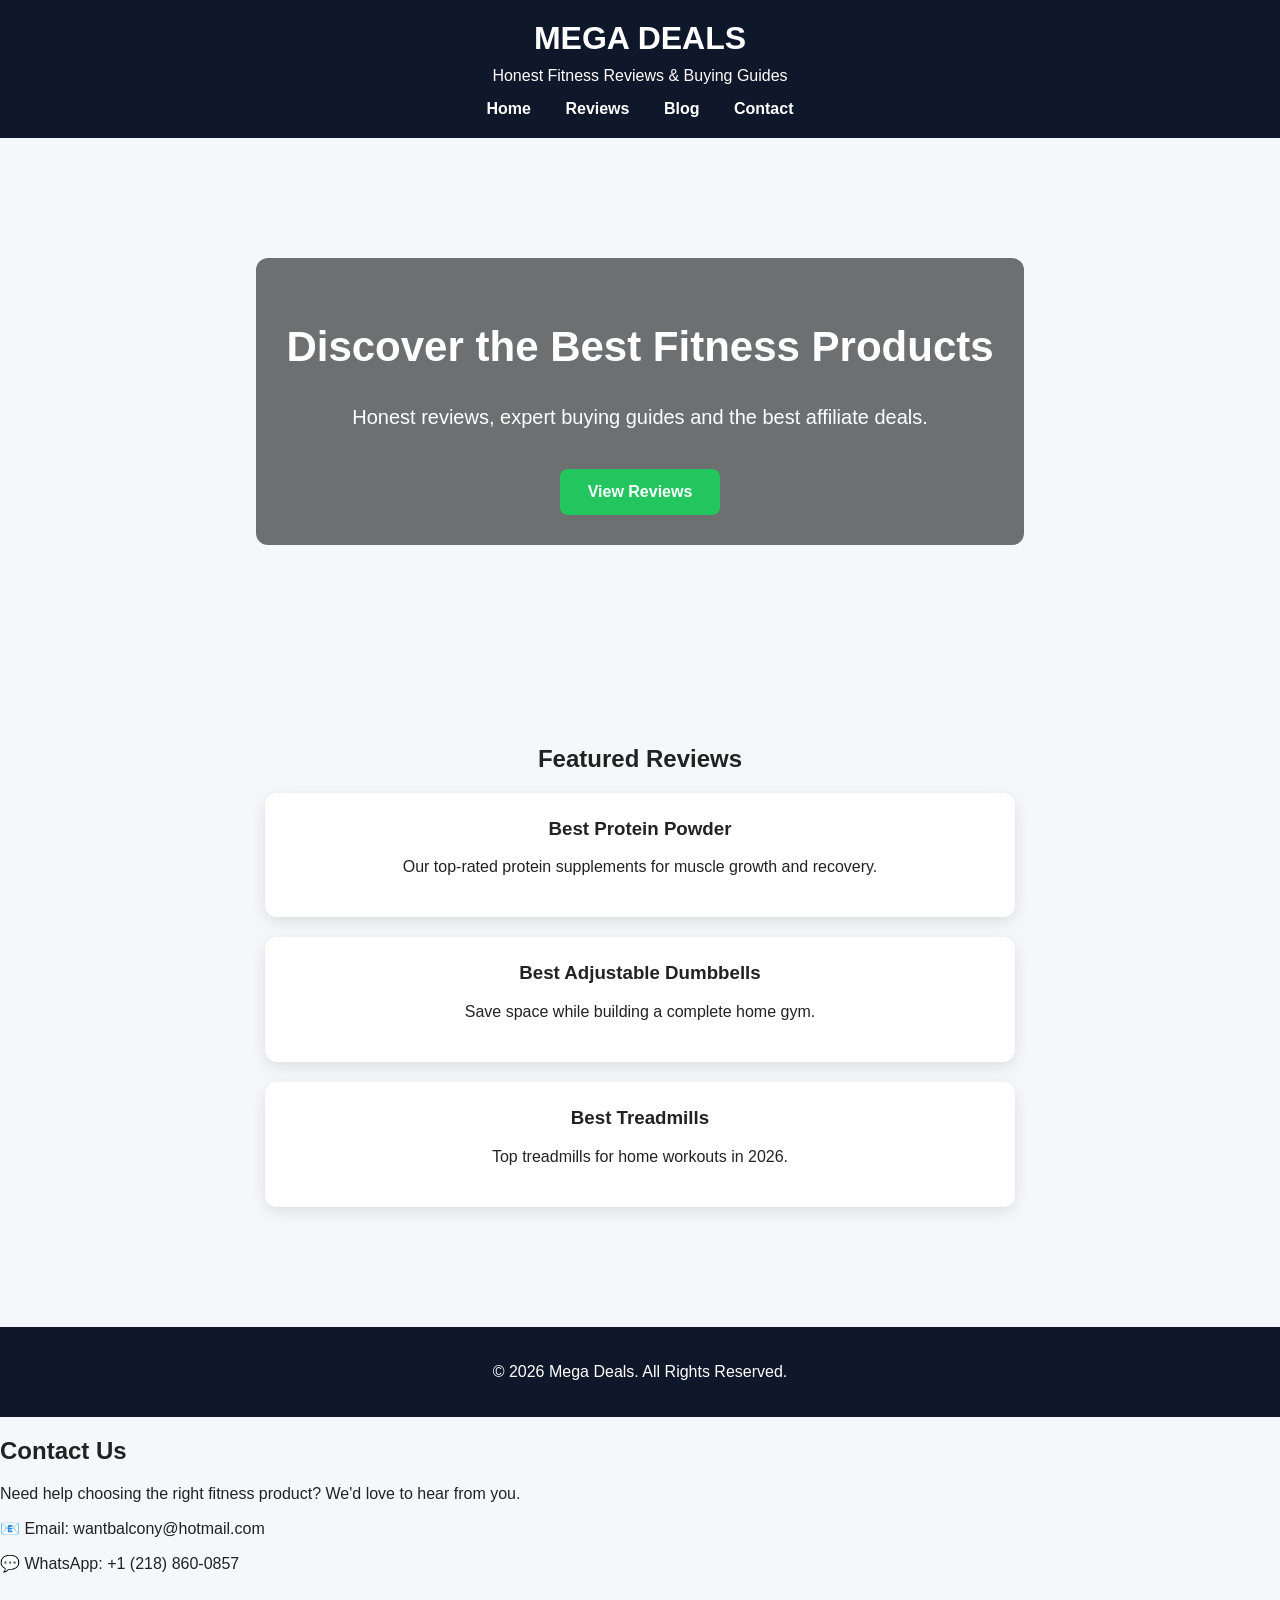
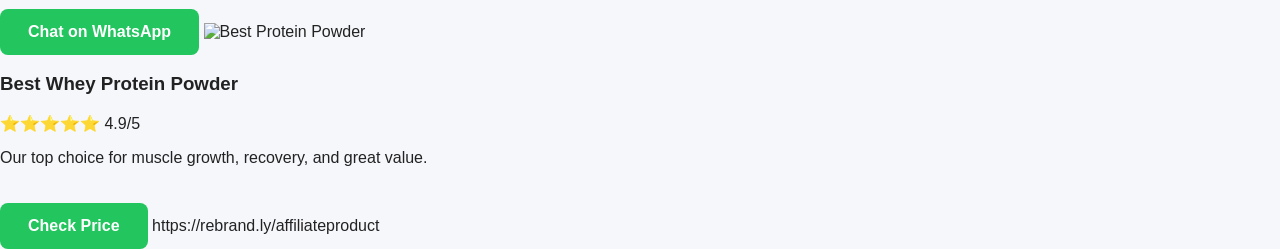
==== index.html @ 08fc8e9c "Update index.html" ====
<!DOCTYPE html>
<html lang="en">
<head>
    <meta charset="UTF-8">
    <meta name="viewport" content="width=device-width, initial-scale=1.0">
    <title>Mega Deals | Best Fitness Products</title>
    <link rel="stylesheet" href="style.css">
</head>
<body>

<header>
    <div class="container">
        <h1>MEGA DEALS</h1>
        <p>Honest Fitness Reviews & Buying Guides</p>

    <nav>
    <a href="#">Home</a>
    <a href="#reviews">Reviews</a>
    <a href="#">Blog</a>
    <a href="#">Contact</a>
    </nav>
    </div>
</header>

<section class="hero">
    <div class="hero-content">
        <h2>Discover the Best Fitness Products</h2>

        <p>
            Honest reviews, expert buying guides and the best affiliate deals.
        </p>

        <a class="button" href="#reviews">View Reviews</a>
    </div>
</section>

<section id="reviews" class="reviews">
    <h2>Featured Reviews</h2>

    <div class="card">
        <h3>Best Protein Powder</h3>
        <p>Our top-rated protein supplements for muscle growth and recovery.</p>
    </div>

    <div class="card">
        <h3>Best Adjustable Dumbbells</h3>
        <p>Save space while building a complete home gym.</p>
    </div>

    <div class="card">
        <h3>Best Treadmills</h3>
        <p>Top treadmills for home workouts in 2026.</p>
    </div>
</section>

<footer>
    <p>© 2026 Mega Deals. All Rights Reserved.</p>
</footer>

</body>
  </html>
<h2>Contact Us</h2>

<p>Need help choosing the right fitness product? We'd love to hear from you.</p>

<div class="contact-box">

<p>📧 Email: wantbalcony@hotmail.com</p>

<p>💬 WhatsApp: +1 (218) 860-0857</p>

</div>

<a class="button"
href="https://wa.me/12188600857"
target="_blank">
Chat on WhatsApp
</a>

</s<div class="card">
    <img src="fitness.jpg" alt="Best Protein Powder">

    <h3>Best Whey Protein Powder</h3>

    <p>⭐⭐⭐⭐⭐ 4.9/5</p>

    <p>
        Our top choice for muscle growth, recovery, and great value.
    </p>

    <a href="YOUR_AFFILIATE_LINK" class="button">
        Check Price
    </a>
</div>https://rebrand.ly/affiliateproduct
---- style.css ----
body{
    margin:0;
    font-family:Arial,sans-serif;
    background:#f5f7fb;
    color:#222;
}

.container{
    width:90%;
    max-width:1100px;
    margin:auto;
}

header{
    background:#0f172a;
    color:white;
    text-align:center;
    padding:20px;
}

header h1{
    margin:0;
}

header p{
    margin:10px 0;
}

nav{
    margin-top:15px;
}

nav a{
    color:white;
    text-decoration:none;
    margin:0 15px;
    font-weight:bold;
}

nav a:hover{
    color:#22c55e;
}

.hero{
    background:url("https://images.unsplash.com/photo-1517836357463-d25dfeac3438?auto=format&fit=crop&w=1400&q=80") center/cover;
    color:white;
    text-align:center;
    padding:120px 20px;
}

.hero-content{
    background:rgba(0,0,0,0.55);
    padding:30px;
    border-radius:12px;
    display:inline-block;
}

.hero h2{
    font-size:42px;
}

.hero p{
    font-size:20px;
}

.button{
    display:inline-block;
    background:#22c55e;
    color:white;
    padding:14px 28px;
    text-decoration:none;
    border-radius:8px;
    margin-top:20px;
    font-weight:bold;
}

.button:hover{
    background:#16a34a;
}

.reviews{
    padding:60px 20px;
    text-align:center;
}

.card{
    background:white;
    max-width:700px;
    margin:20px auto;
    padding:25px;
    border-radius:12px;
    box-shadow:0 5px 15px rgba(0,0,0,.1);
}

.card h3{
    margin-top:0;
}

footer{
    background:#0f172a;
    color:white;
    text-align:center;
    padding:20px;
    margin-top:40px;
}
.blog-image{
    width:100%;
    max-width:700px;
    display:block;
    margin:20px auto;
    border-radius:10px;
}
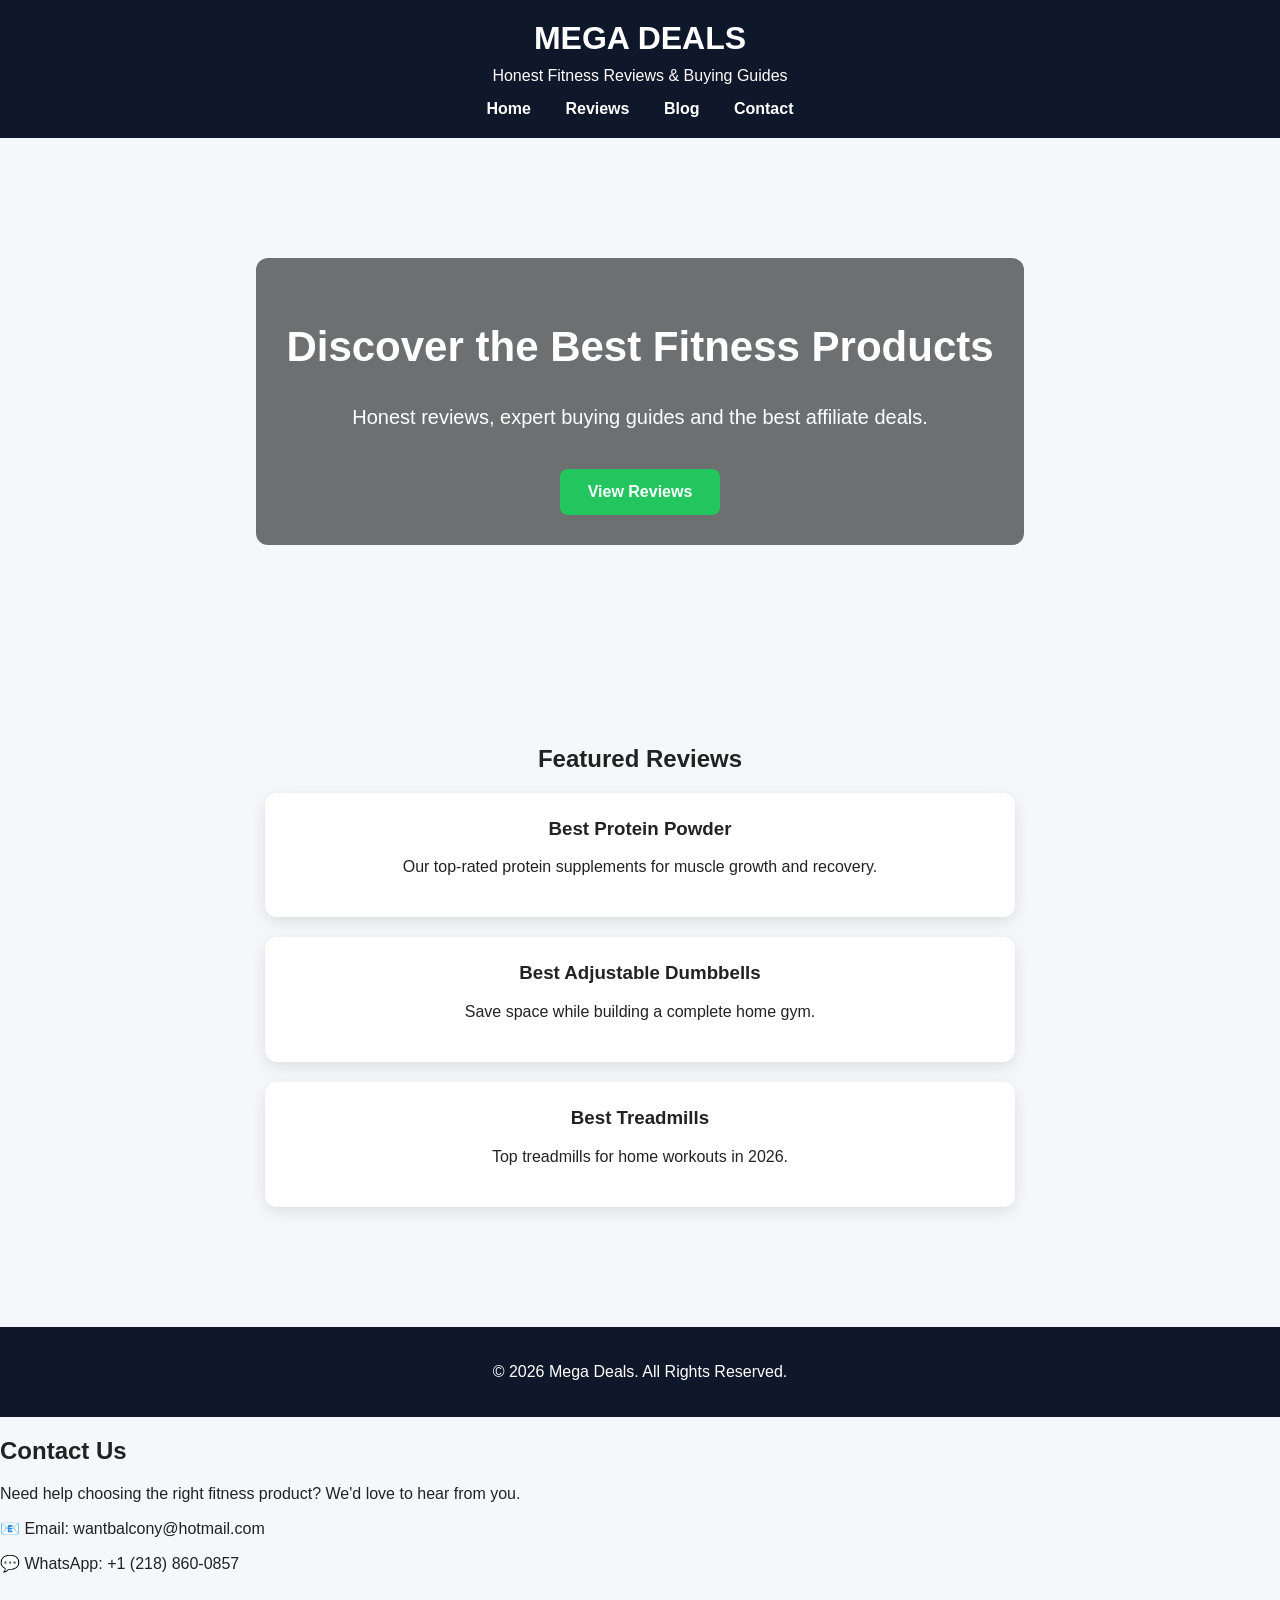
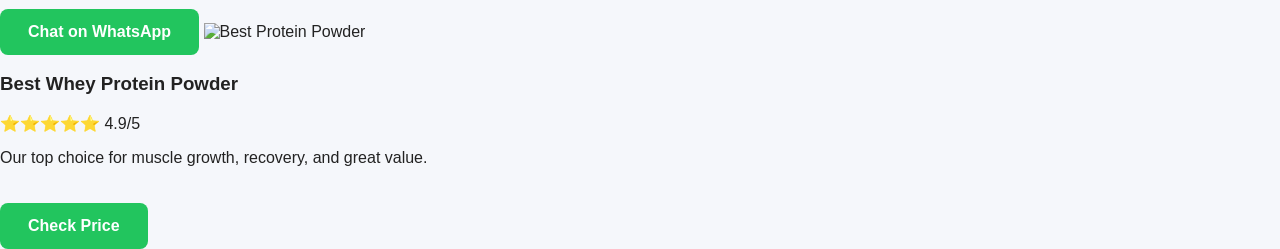
==== commit 160886cd: "Update index.html" ====
--- a/index.html
+++ b/index.html
@@ -88,7 +88,6 @@
         Our top choice for muscle growth, recovery, and great value.
     </p>
 
-    <a href="YOUR_AFFILIATE_LINK" class="button">
-        Check Price
-    </a>
-</div>https://rebrand.ly/affiliateproduct
+    <a href="https://rebrand.ly/affiliateproduct" class="button" target="_blank">
+    Check Price
+                      </a>
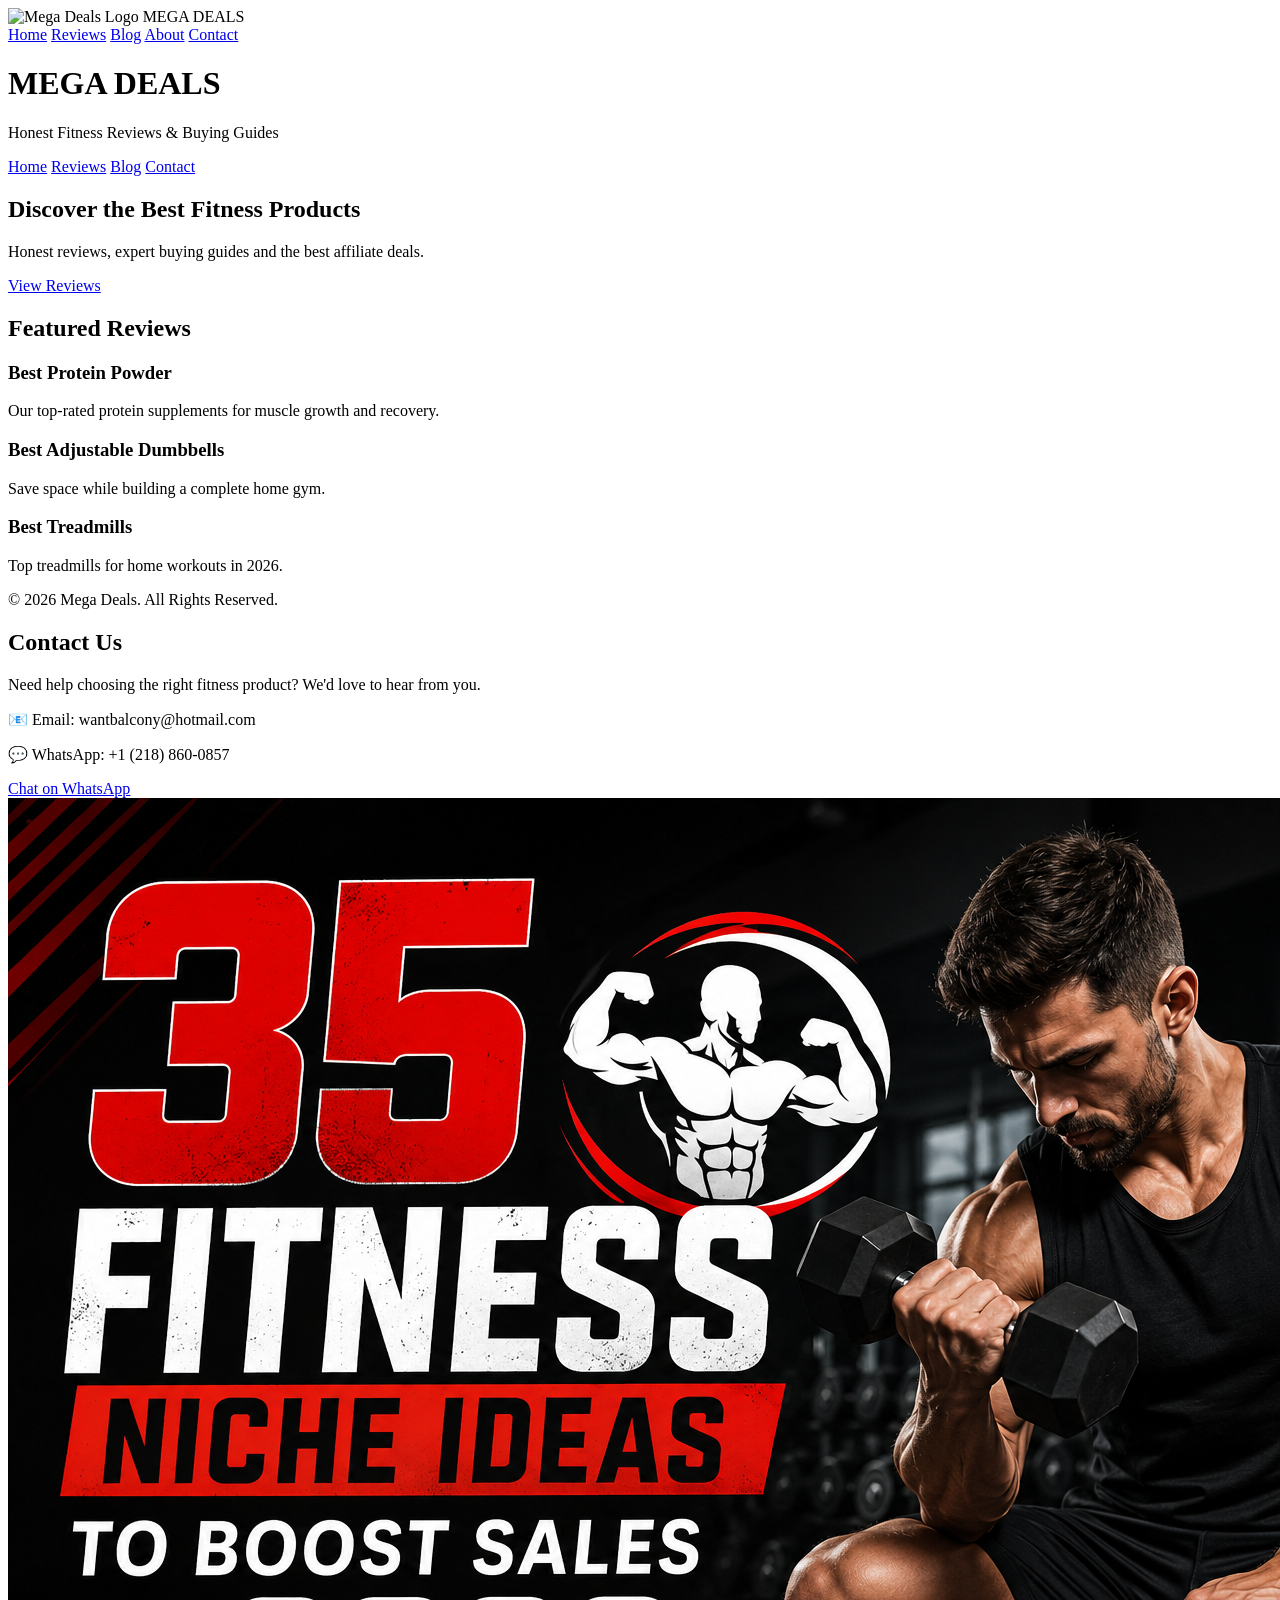
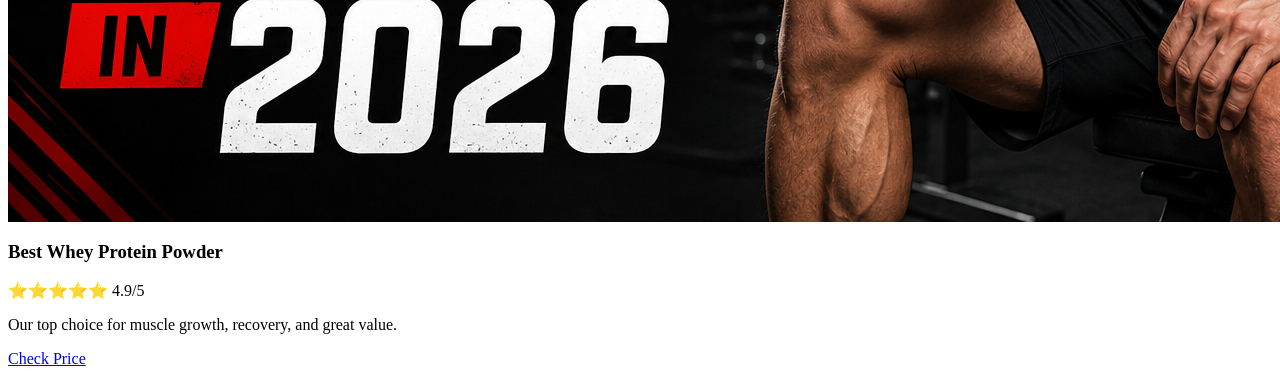
==== commit 9d4abab1: "Update index.html" ====
--- a/index.html
+++ b/index.html
@@ -1,11 +1,21 @@
-<!DOCTYPE html>
-<html lang="en">
-<head>
-    <meta charset="UTF-8">
-    <meta name="viewport" content="width=device-width, initial-scale=1.0">
-    <title>Mega Deals | Best Fitness Products</title>
-    <link rel="stylesheet" href="style.css">
-</head>
+<header>
+  <div class="container navbar">
+
+    <div class="logo">
+      <img src="logo.png" alt="Mega Deals Logo">
+      <span>MEGA DEALS</span>
+    </div>
+
+    <nav>
+      <a href="#">Home</a>
+      <a href="#reviews">Reviews</a>
+      <a href="#blog">Blog</a>
+      <a href="#about">About</a>
+      <a href="#contact">Contact</a>
+    </nav>
+
+  </div>
+</header>
 <body>
 
 <header>
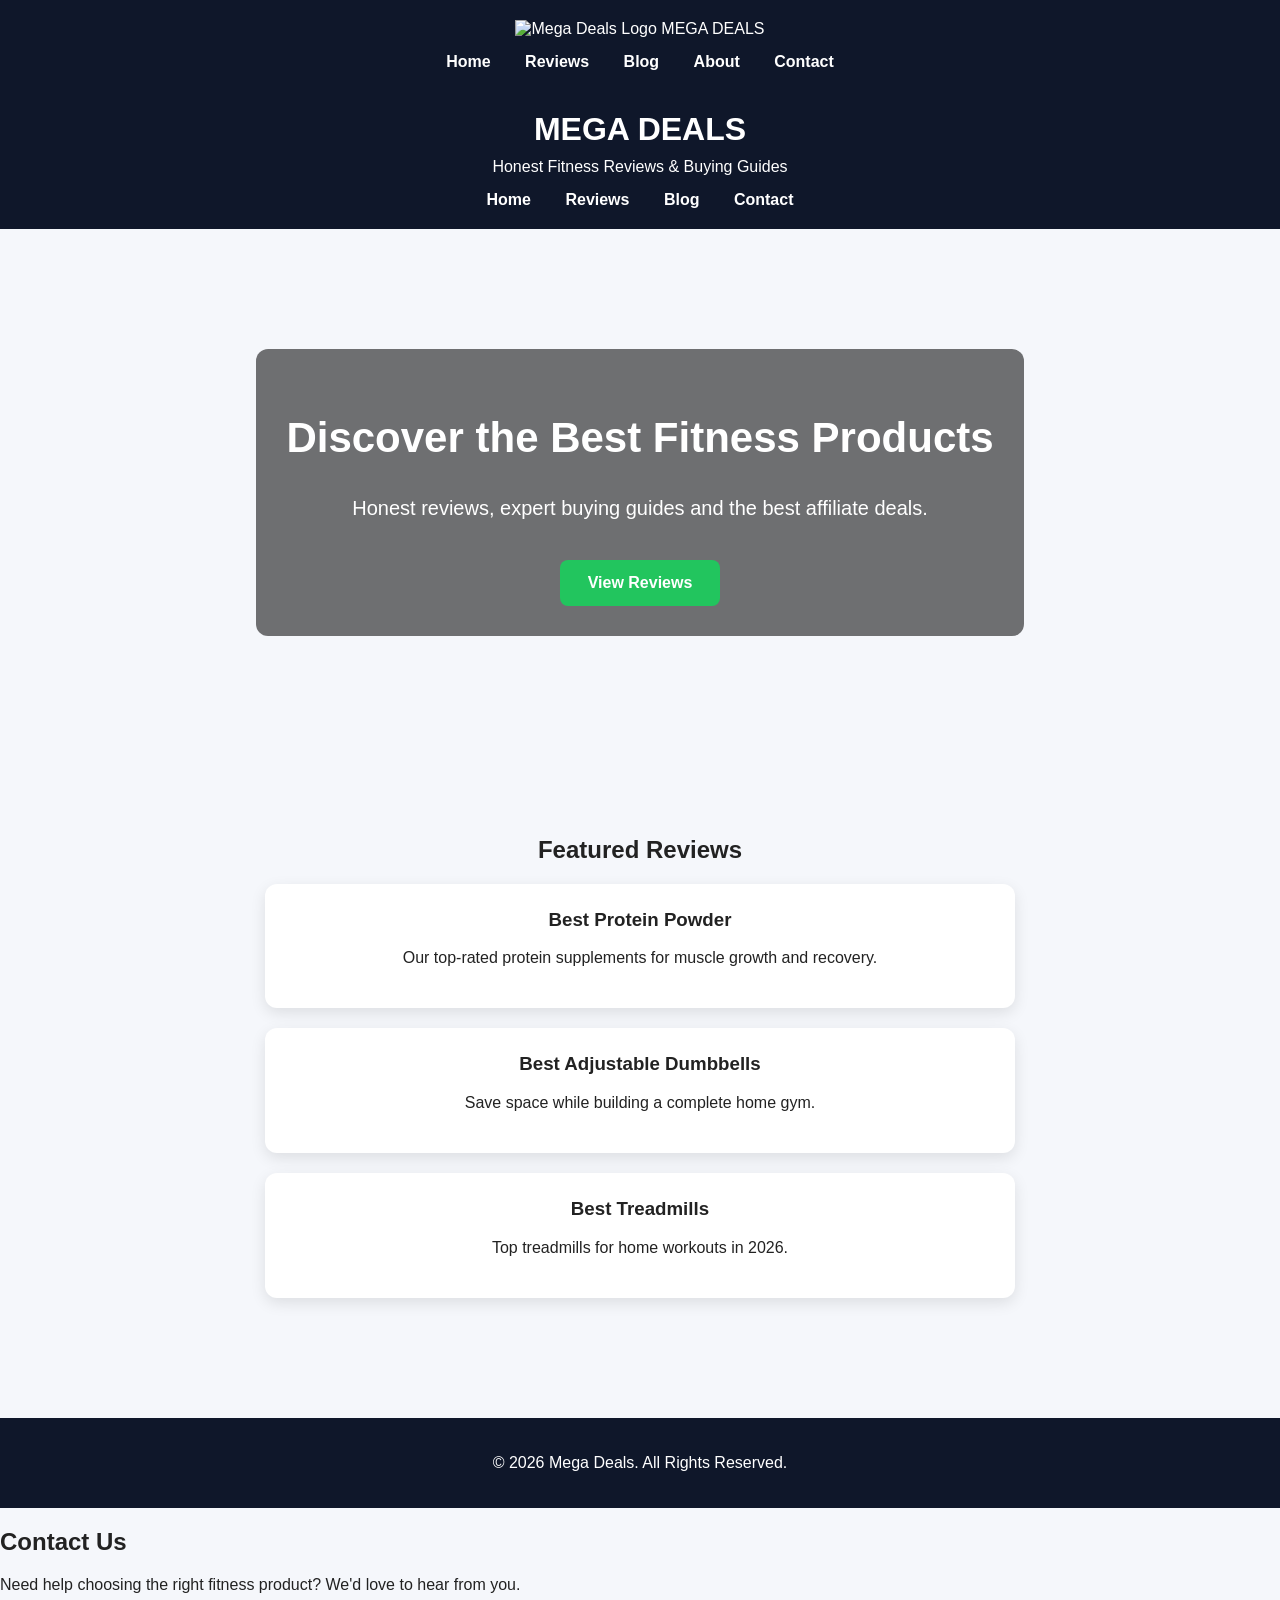
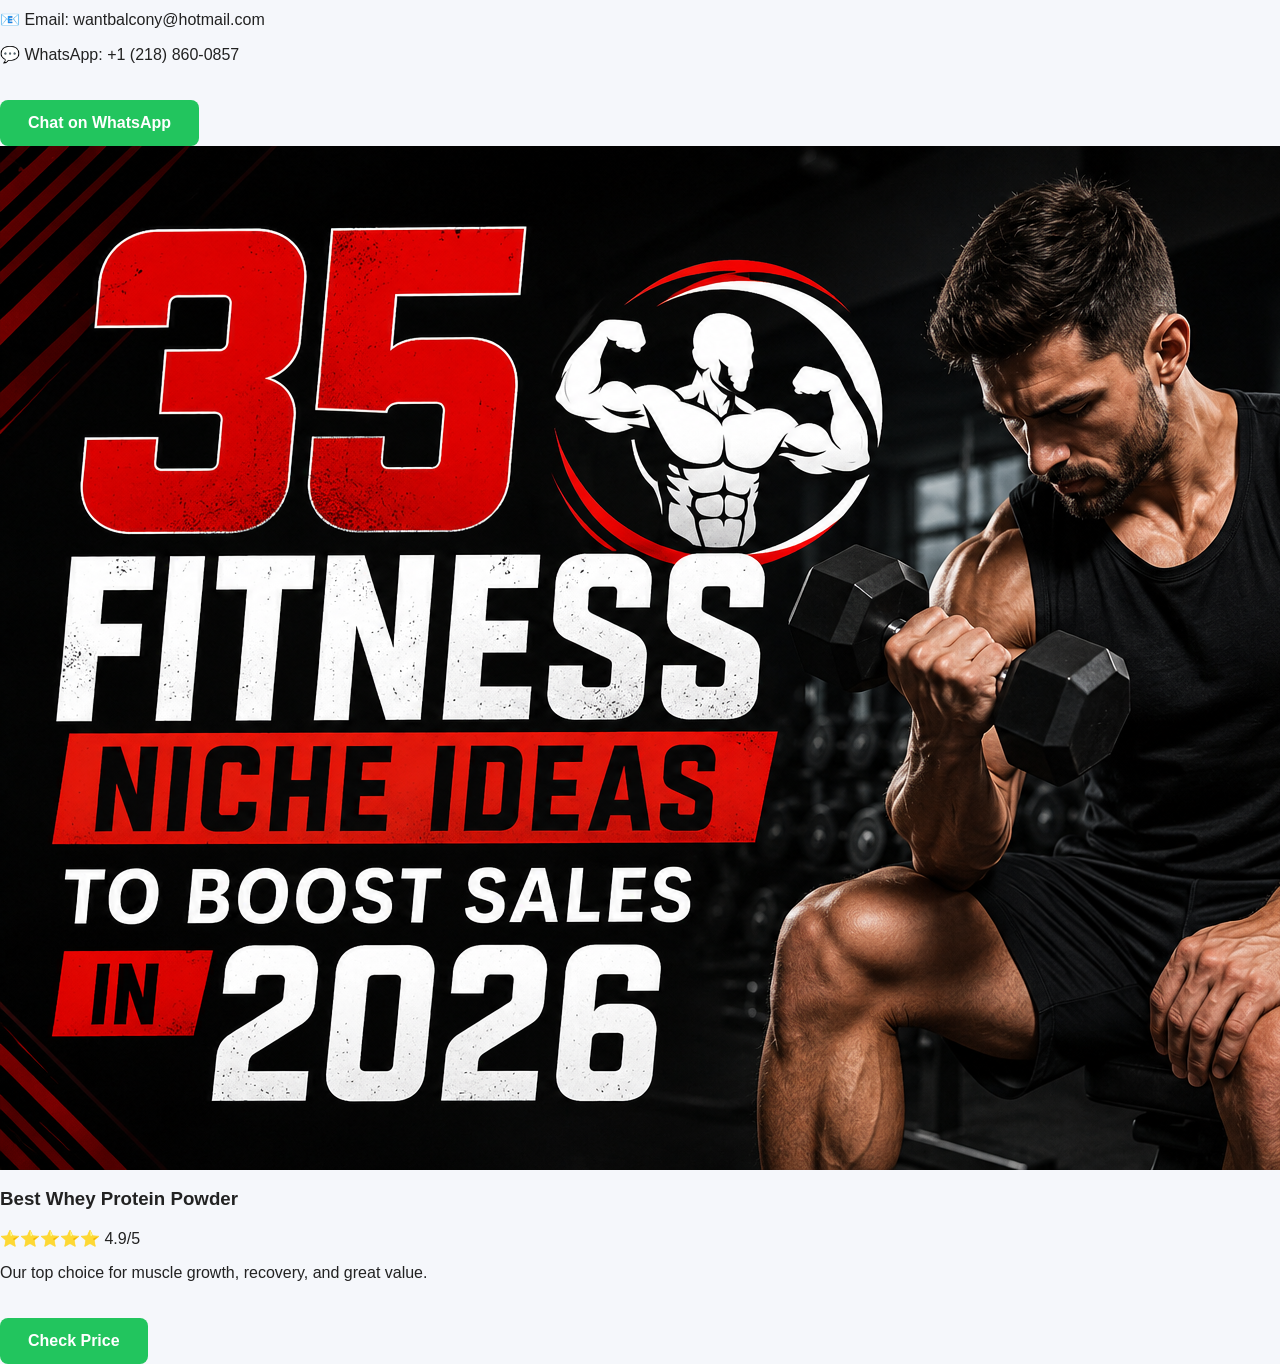
==== commit 074cc5a1: "Update index.html" ====
--- a/index.html
+++ b/index.html
@@ -3,7 +3,7 @@
 
     <div class="logo">
       <img src="logo.png" alt="Mega Deals Logo">
-      <span>MEGA DEALS</span>
+      <span>MEGA DEALS</span><link rel="stylesheet" href="style.css">
     </div>
 
     <nav>
--- a/style.css
+++ b/style.css
@@ -0,0 +1,162 @@
+
+body{
+    margin:0;
+    font-family:Arial,sans-serif;
+    background:#f5f7fb;
+    color:#222;
+}
+
+.container{
+    width:90%;
+    max-width:1100px;
+    margin:auto;
+}
+
+header{
+    background:#0f172a;
+    color:white;
+    text-align:center;
+    padding:20px;
+}
+
+header h1{
+    margin:0;
+}
+
+header p{
+    margin:10px 0;
+}
+
+nav{
+    margin-top:15px;
+}
+
+nav a{
+    color:white;
+    text-decoration:none;
+    margin:0 15px;
+    font-weight:bold;
+}
+
+nav a:hover{
+    color:#22c55e;
+}
+
+.hero{
+    background:url("https://images.unsplash.com/photo-1517836357463-d25dfeac3438?auto=format&fit=crop&w=1400&q=80") center/cover;
+    color:white;
+    text-align:center;
+    padding:120px 20px;
+}
+
+.hero-content{
+    background:rgba(0,0,0,0.55);
+    padding:30px;
+    border-radius:12px;
+    display:inline-block;
+}
+
+.hero h2{
+    font-size:42px;
+}
+
+.hero p{
+    font-size:20px;
+}
+
+.button{
+    display:inline-block;
+    background:#22c55e;
+    color:white;
+    padding:14px 28px;
+    text-decoration:none;
+    border-radius:8px;
+    margin-top:20px;
+    font-weight:bold;
+}
+
+.button:hover{
+    background:#16a34a;
+}
+
+.reviews{
+    padding:60px 20px;
+    text-align:center;
+}
+
+.card{
+    background:white;
+    max-width:700px;
+    margin:20px auto;
+    padding:25px;
+    border-radius:12px;
+    box-shadow:0 5px 15px rgba(0,0,0,.1);
+}
+
+.card h3{
+    margin-top:0;
+}
+
+footer{
+    background:#0f172a;
+    color:white;
+    text-align:center;
+    padding:20px;
+    margin-top:40px;
+.card img {
+    width: 100%;
+    height: 220px;
+    object-fit: cover;
+    border-radius: 12px;
+}
+.card img {
+    width: 100%;
+    max-height: 220px;
+    object-fit: contain;
+    background: #fff;
+    border-radius: 12px;
+    display: block;
+    margin-bottom: 15px;
+}
+/* Navigation */
+
+.navbar{
+    display:flex;
+    justify-content:space-between;
+    align-items:center;
+    flex-wrap:wrap;
+}
+
+.logo{
+    display:flex;
+    align-items:center;
+    gap:10px;
+}
+
+.logo img{
+    width:55px;
+    height:55px;
+    border-radius:50%;
+}
+
+.logo span{
+    font-size:28px;
+    font-weight:bold;
+    color:#22c55e;
+}
+
+nav{
+    display:flex;
+    gap:25px;
+}
+
+nav a{
+    color:white;
+    text-decoration:none;
+    font-weight:bold;
+    transition:.3s;
+}
+
+nav a:hover{
+    color:#22c55e;
+}
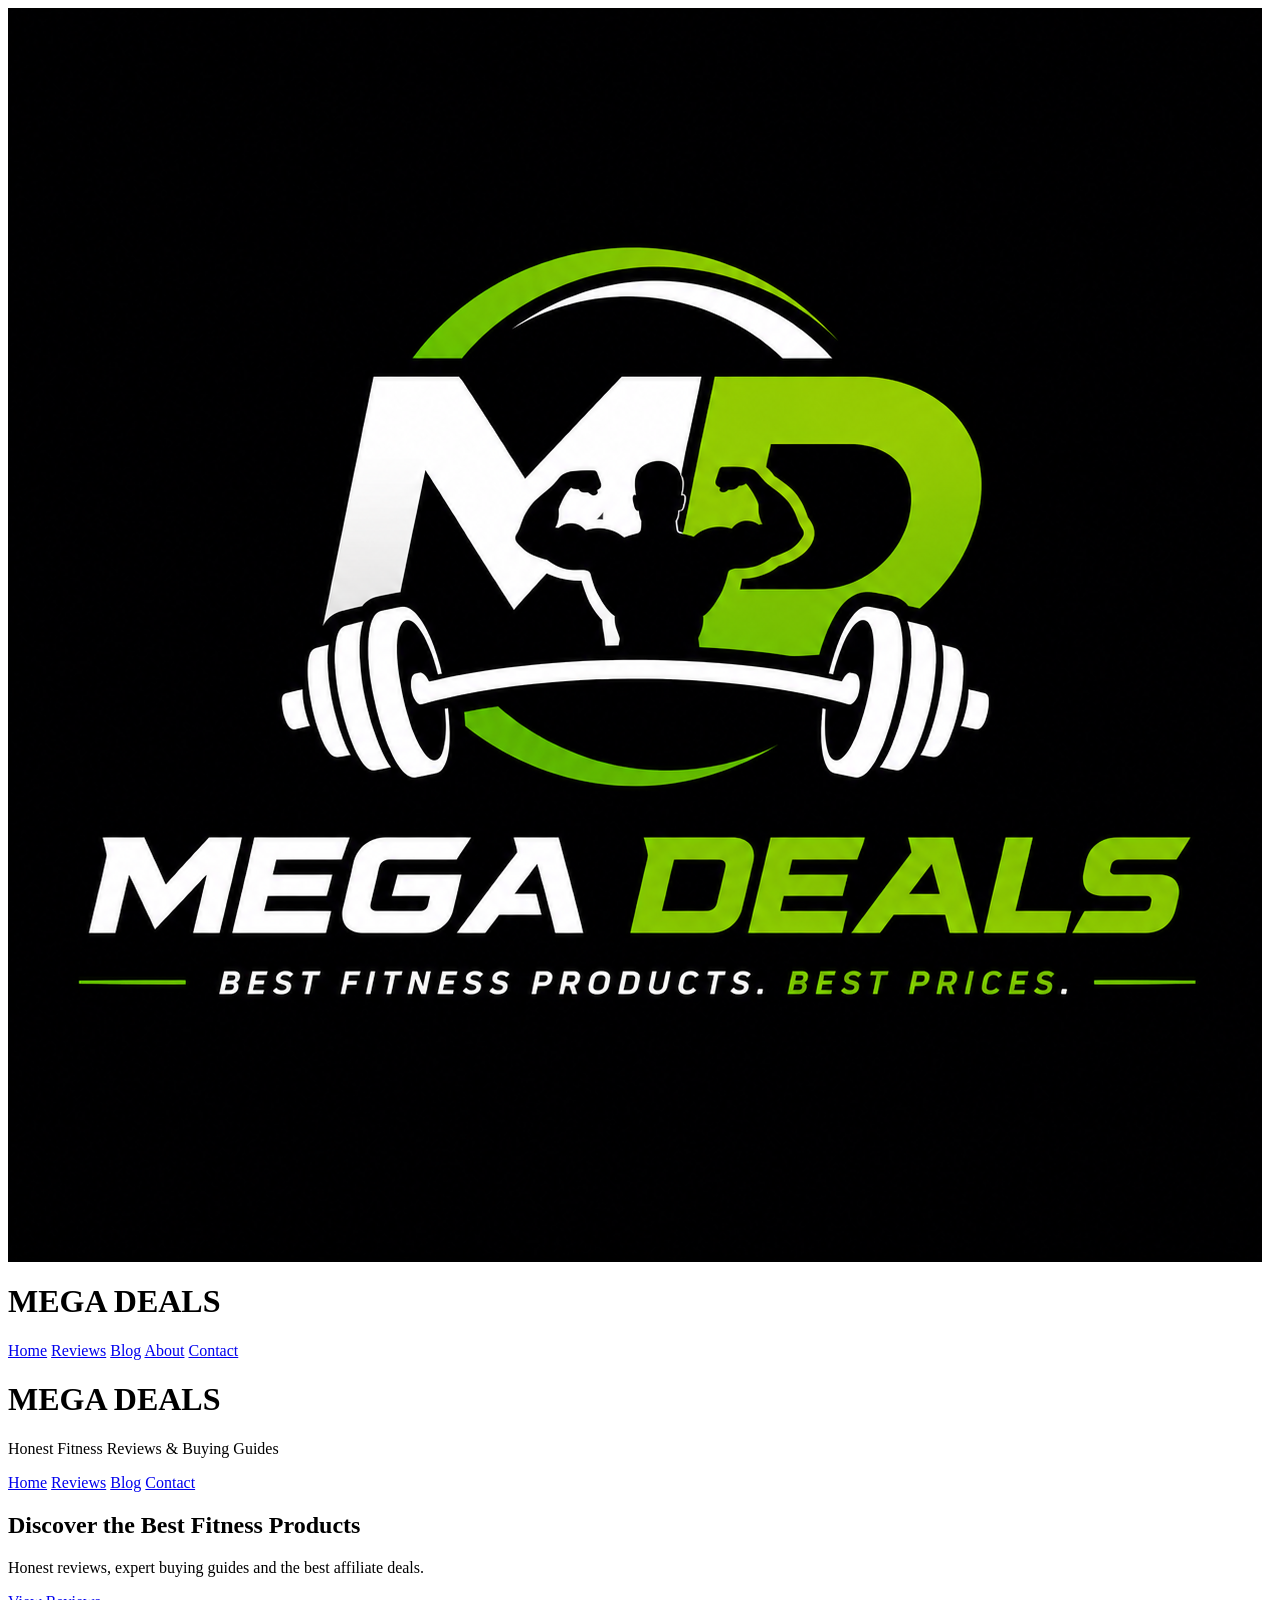
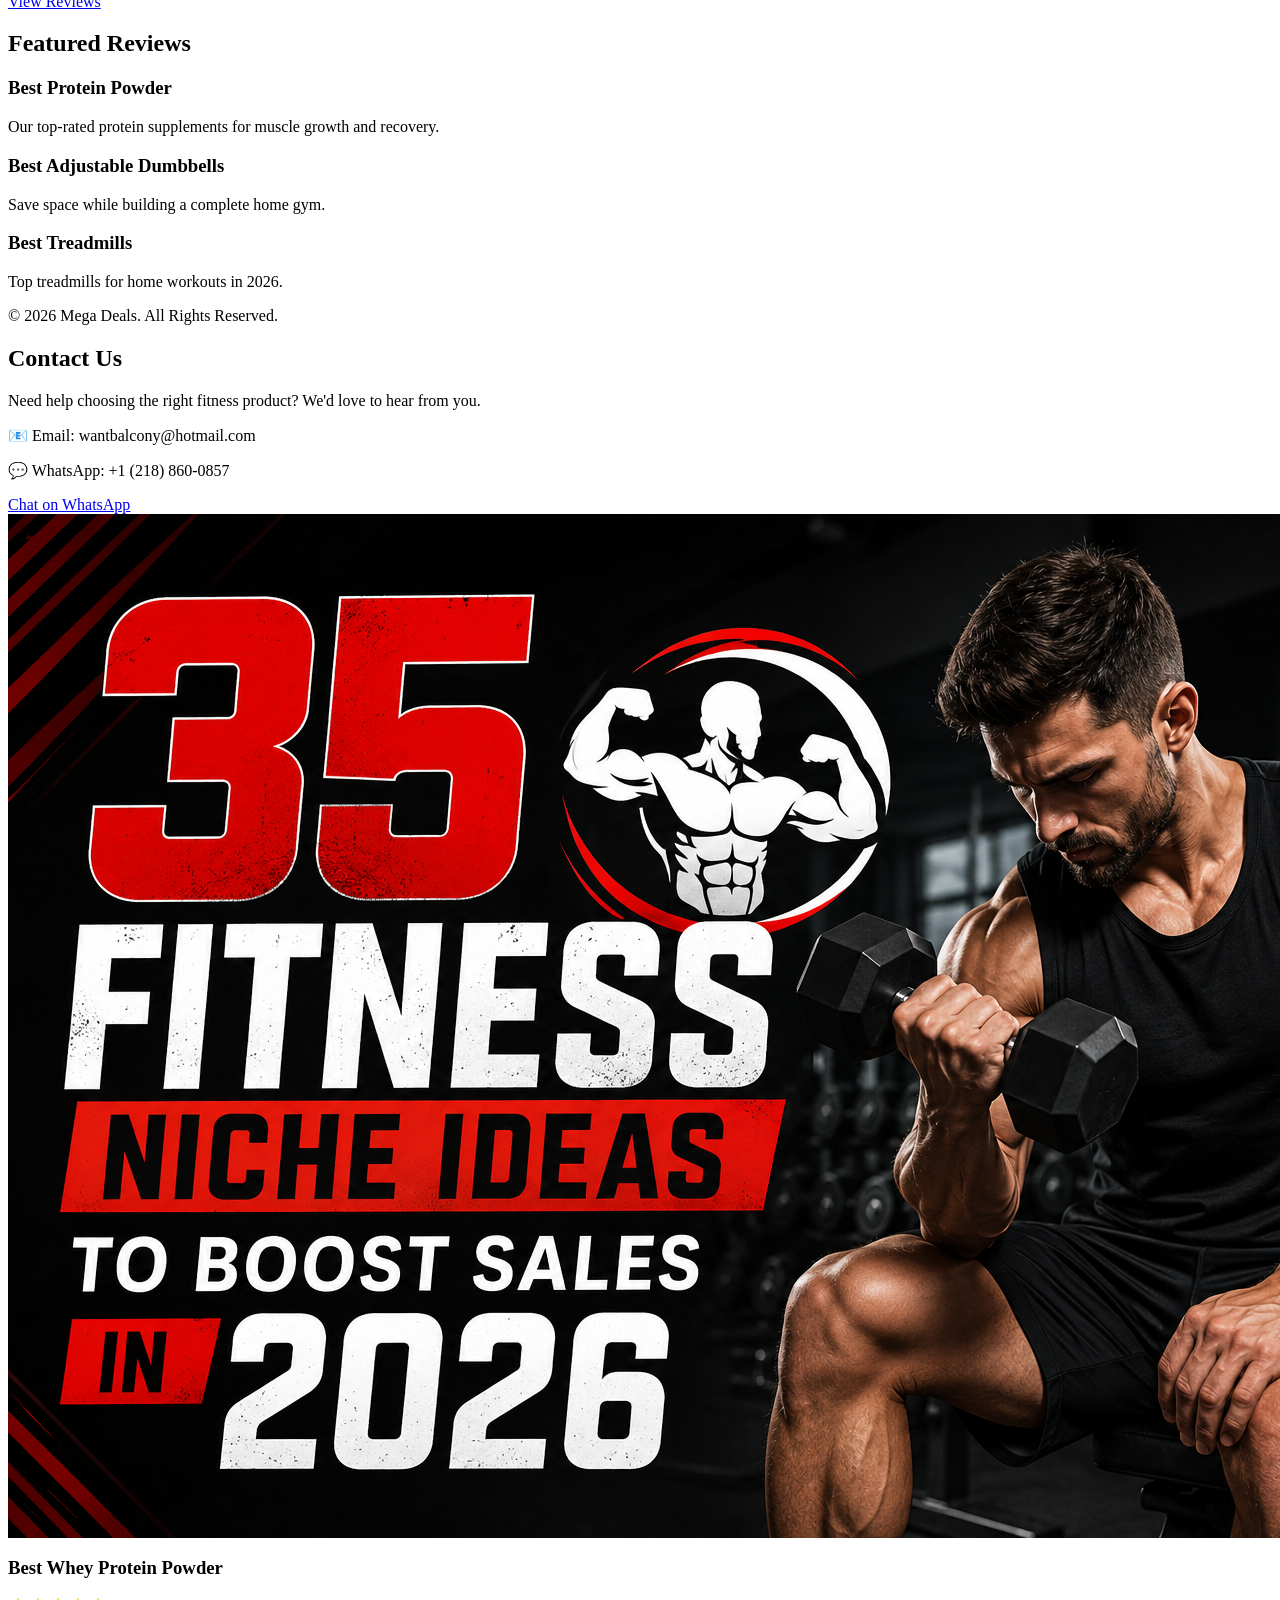
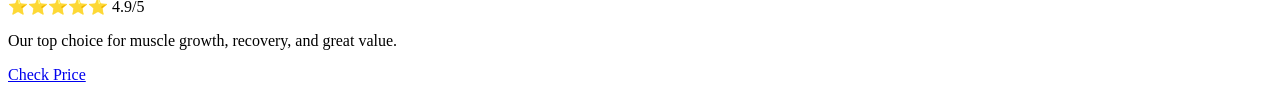
==== commit bc24d538: "Update index.html" ====
--- a/index.html
+++ b/index.html
@@ -2,8 +2,8 @@
   <div class="container navbar">
 
     <div class="logo">
-      <img src="logo.png" alt="Mega Deals Logo">
-      <span>MEGA DEALS</span><link rel="stylesheet" href="style.css">
+    <img src="fitnesss.jpg" alt="Mega Deals Logo">
+    <h1>MEGA DEALS</h1>
     </div>
 
     <nav>
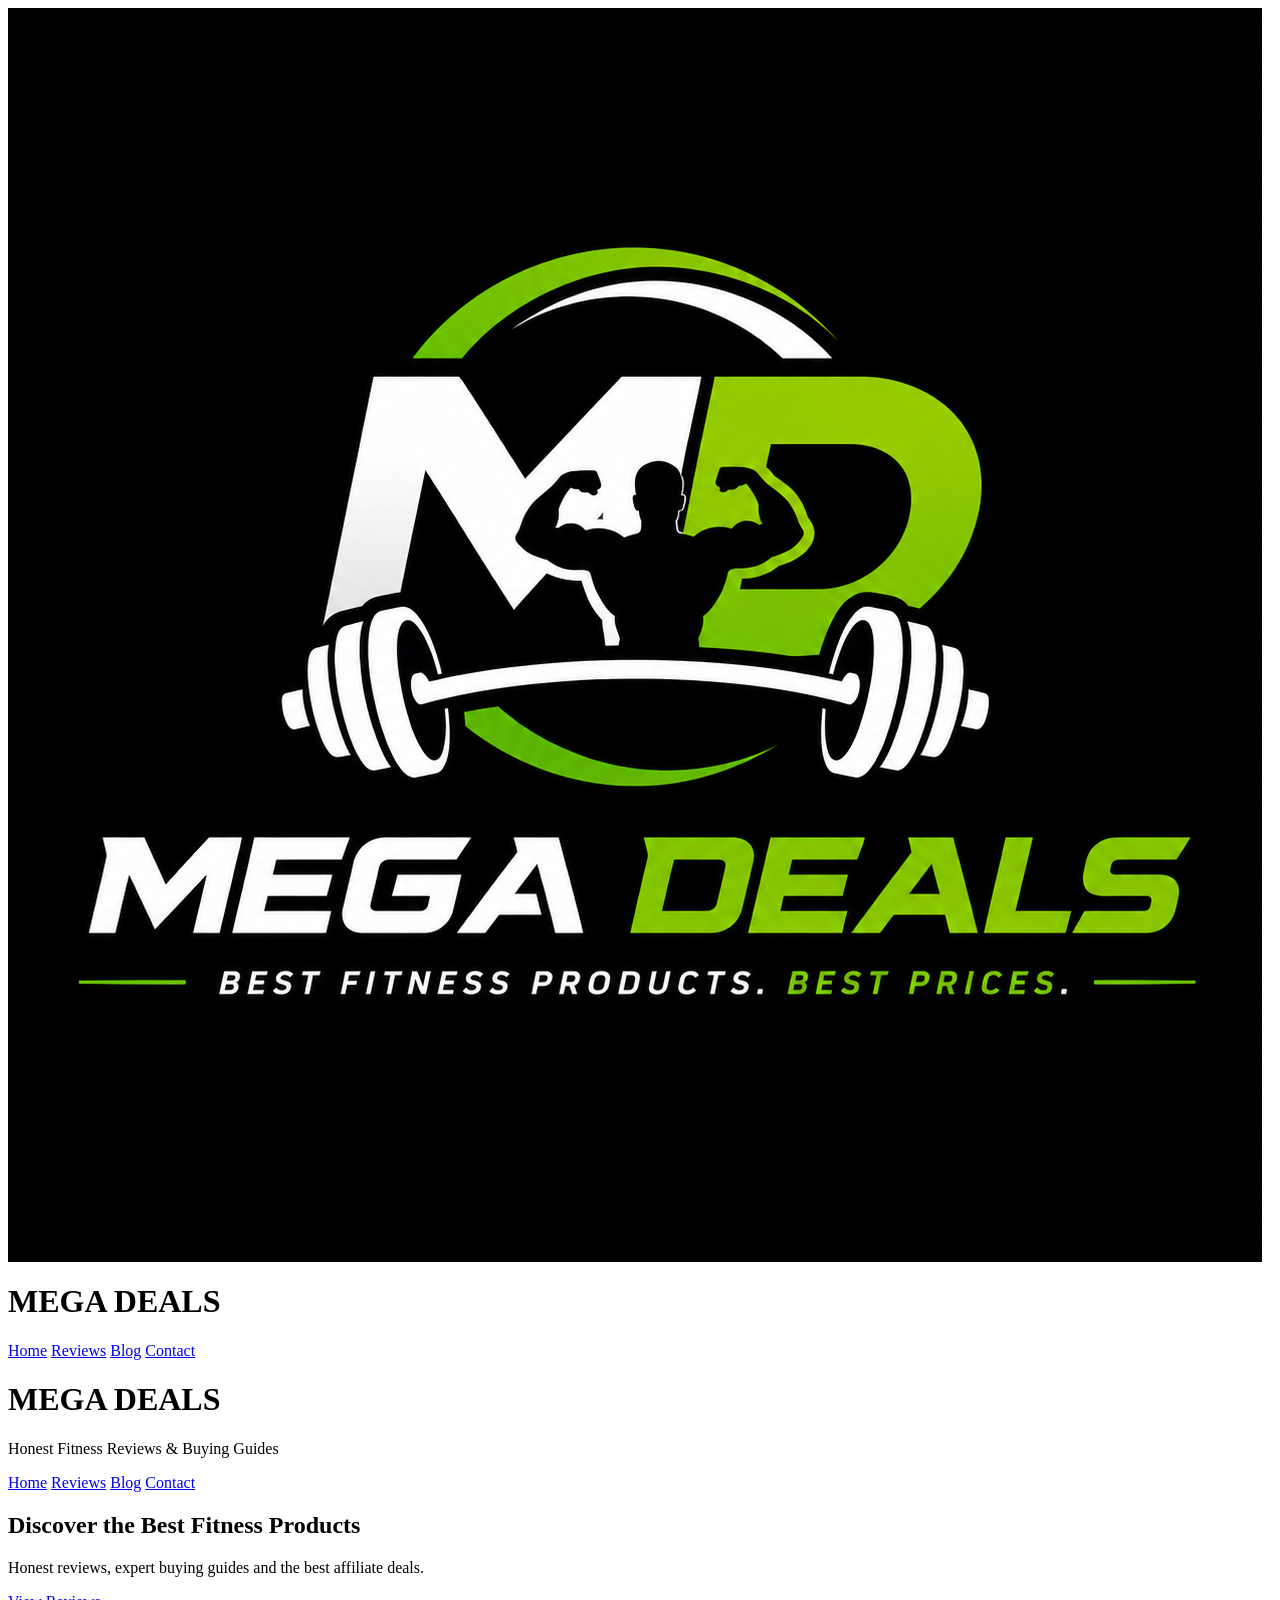
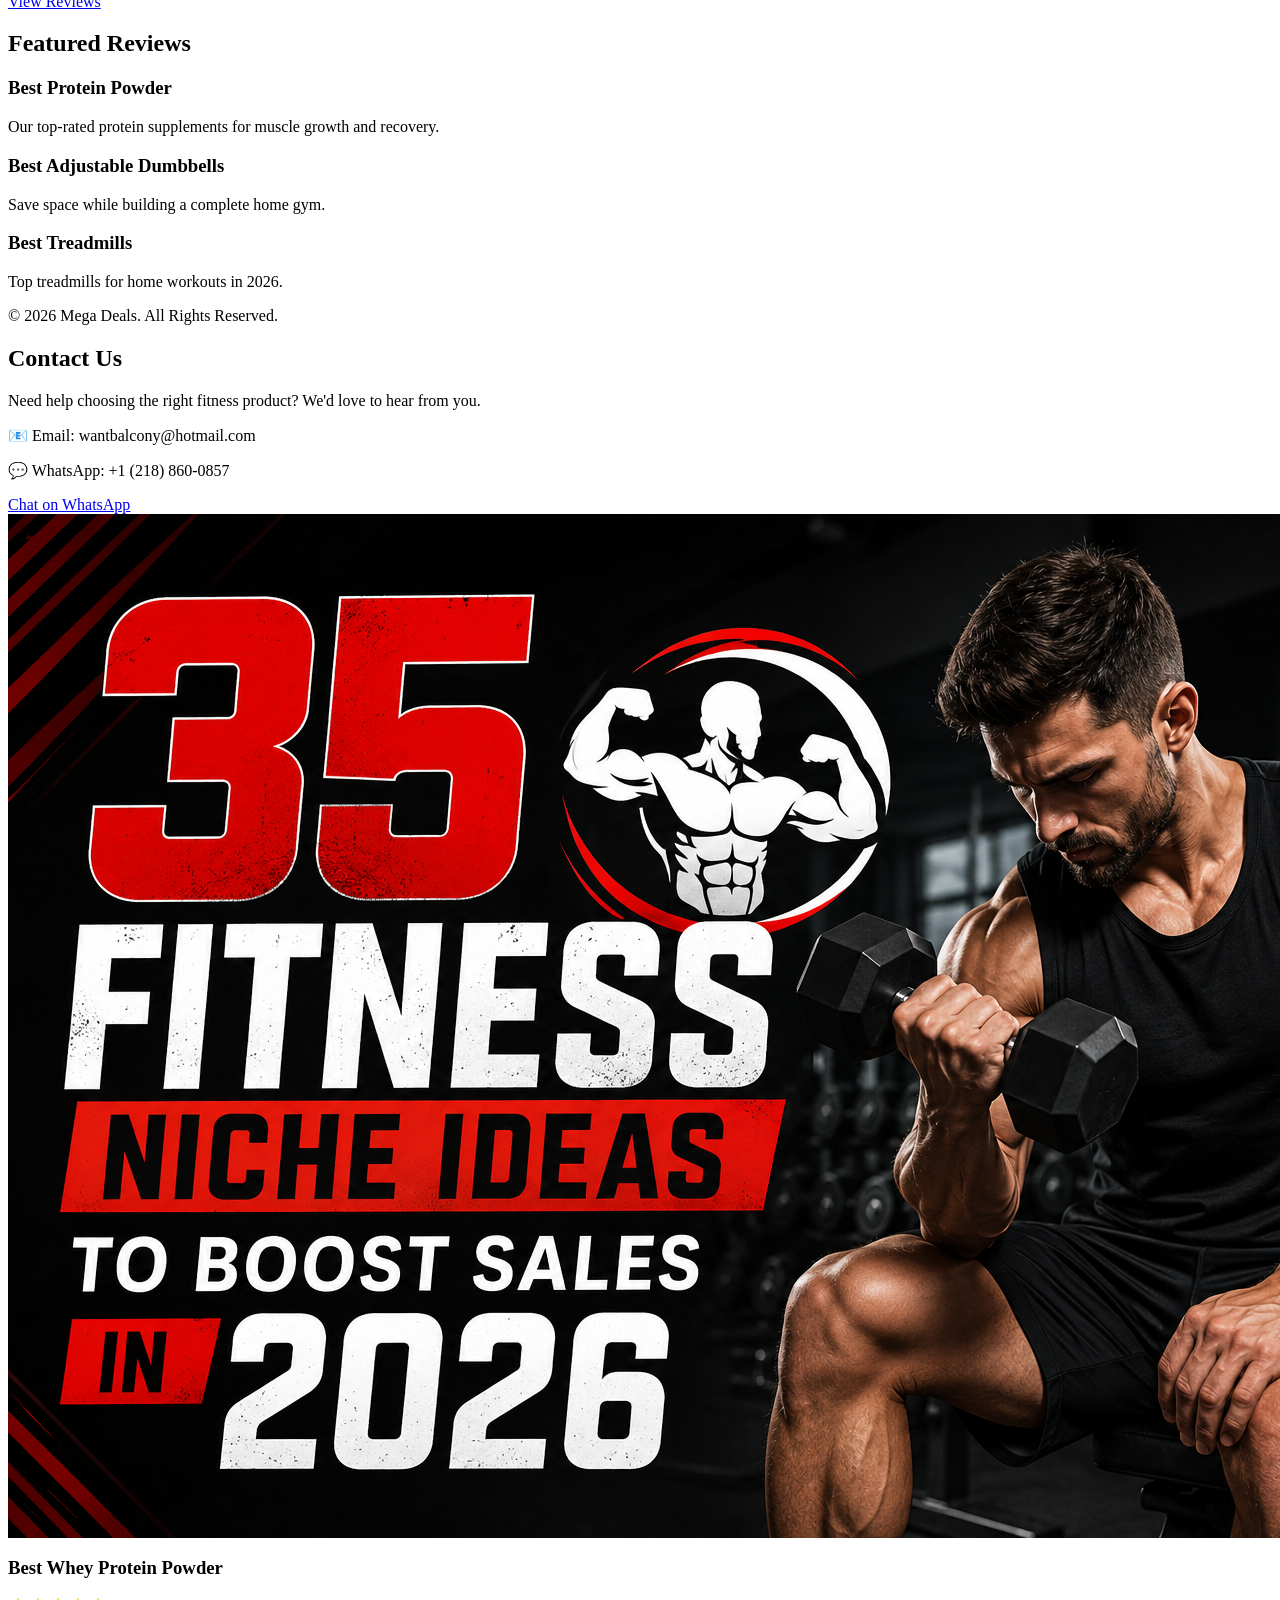
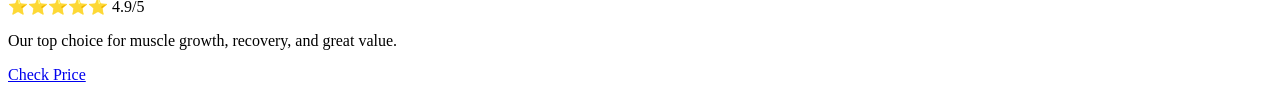
==== commit 706c5e15: "Update index.html" ====
--- a/index.html
+++ b/index.html
@@ -1,20 +1,15 @@
 <header>
-  <div class="container navbar">
-
     <div class="logo">
-    <img src="fitnesss.jpg" alt="Mega Deals Logo">
-    <h1>MEGA DEALS</h1>
+        <img src="fitnesss.jpg" alt="Mega Deals Logo">
+        <h1>MEGA DEALS</h1>
     </div>
 
     <nav>
-      <a href="#">Home</a>
-      <a href="#reviews">Reviews</a>
-      <a href="#blog">Blog</a>
-      <a href="#about">About</a>
-      <a href="#contact">Contact</a>
+        <a href="#">Home</a>
+        <a href="#reviews">Reviews</a>
+        <a href="#">Blog</a>
+        <a href="#">Contact</a>
     </nav>
-
-  </div>
 </header>
 <body>
 
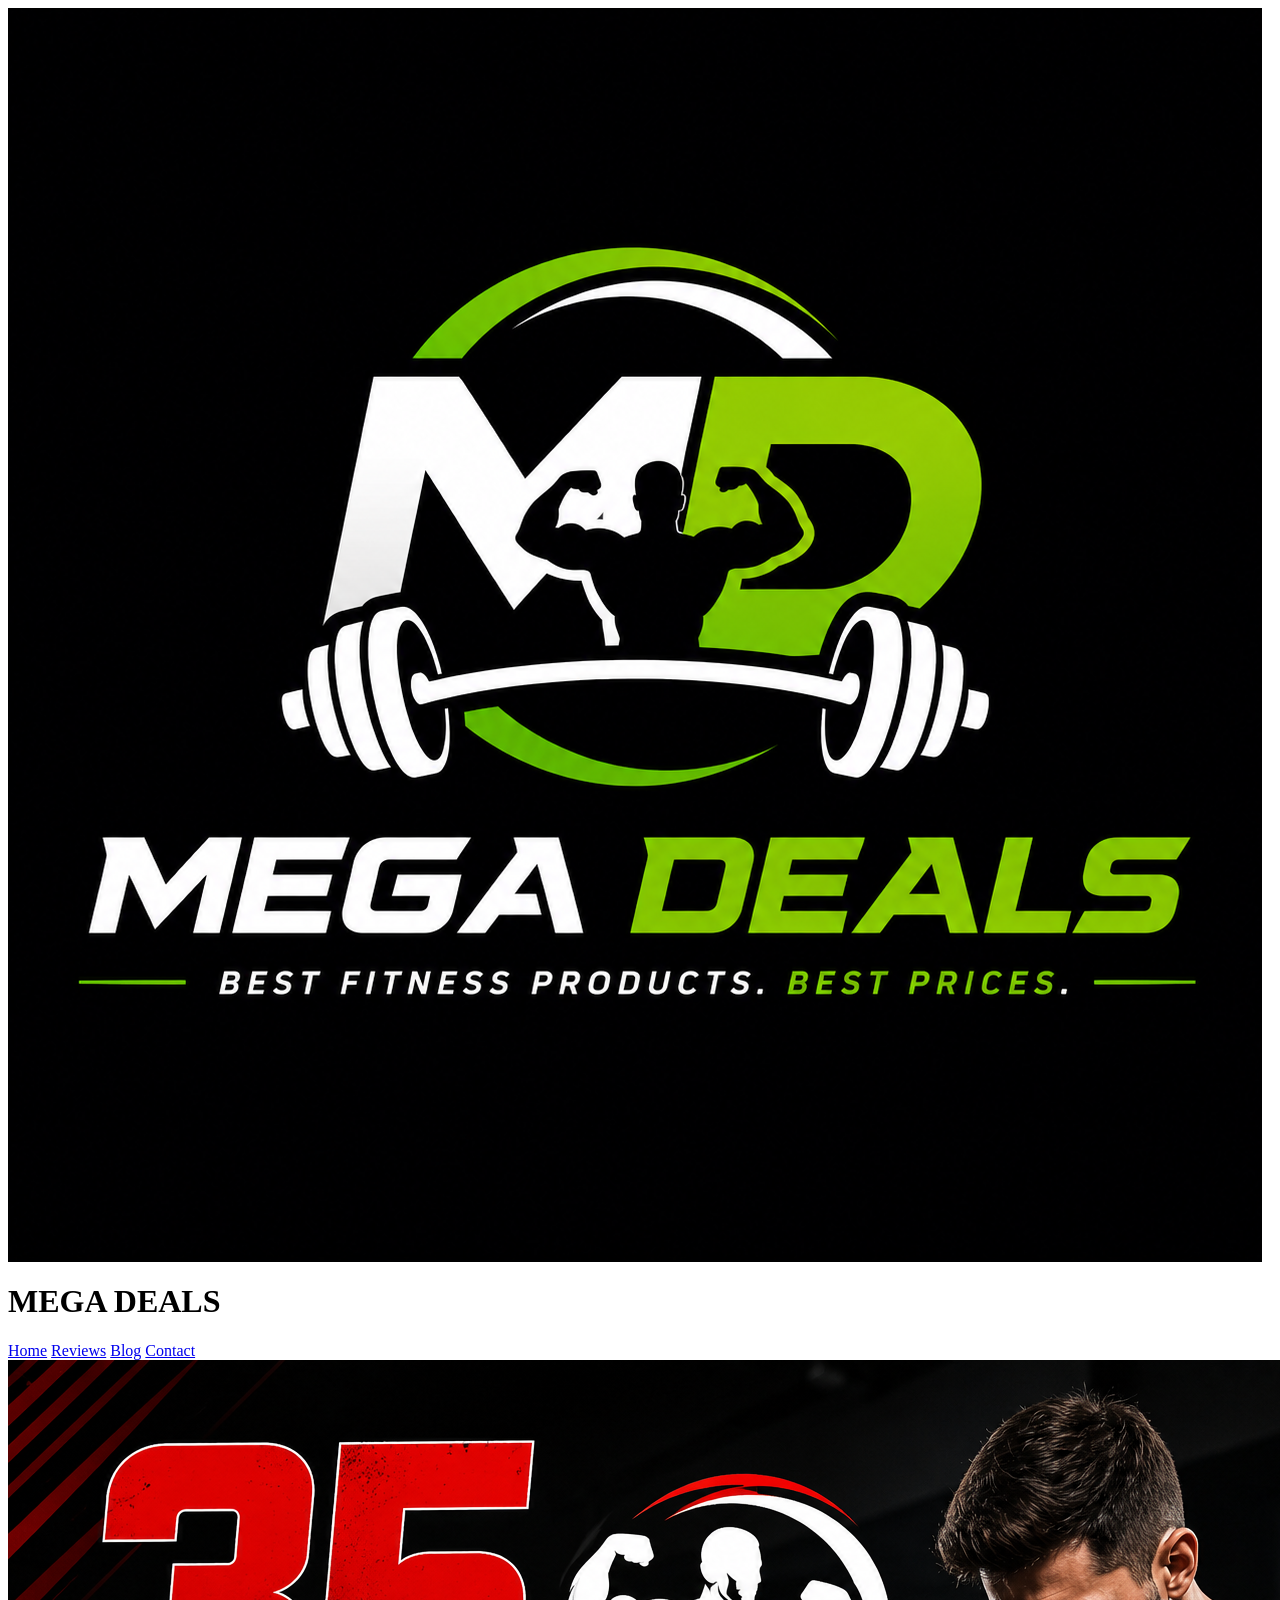
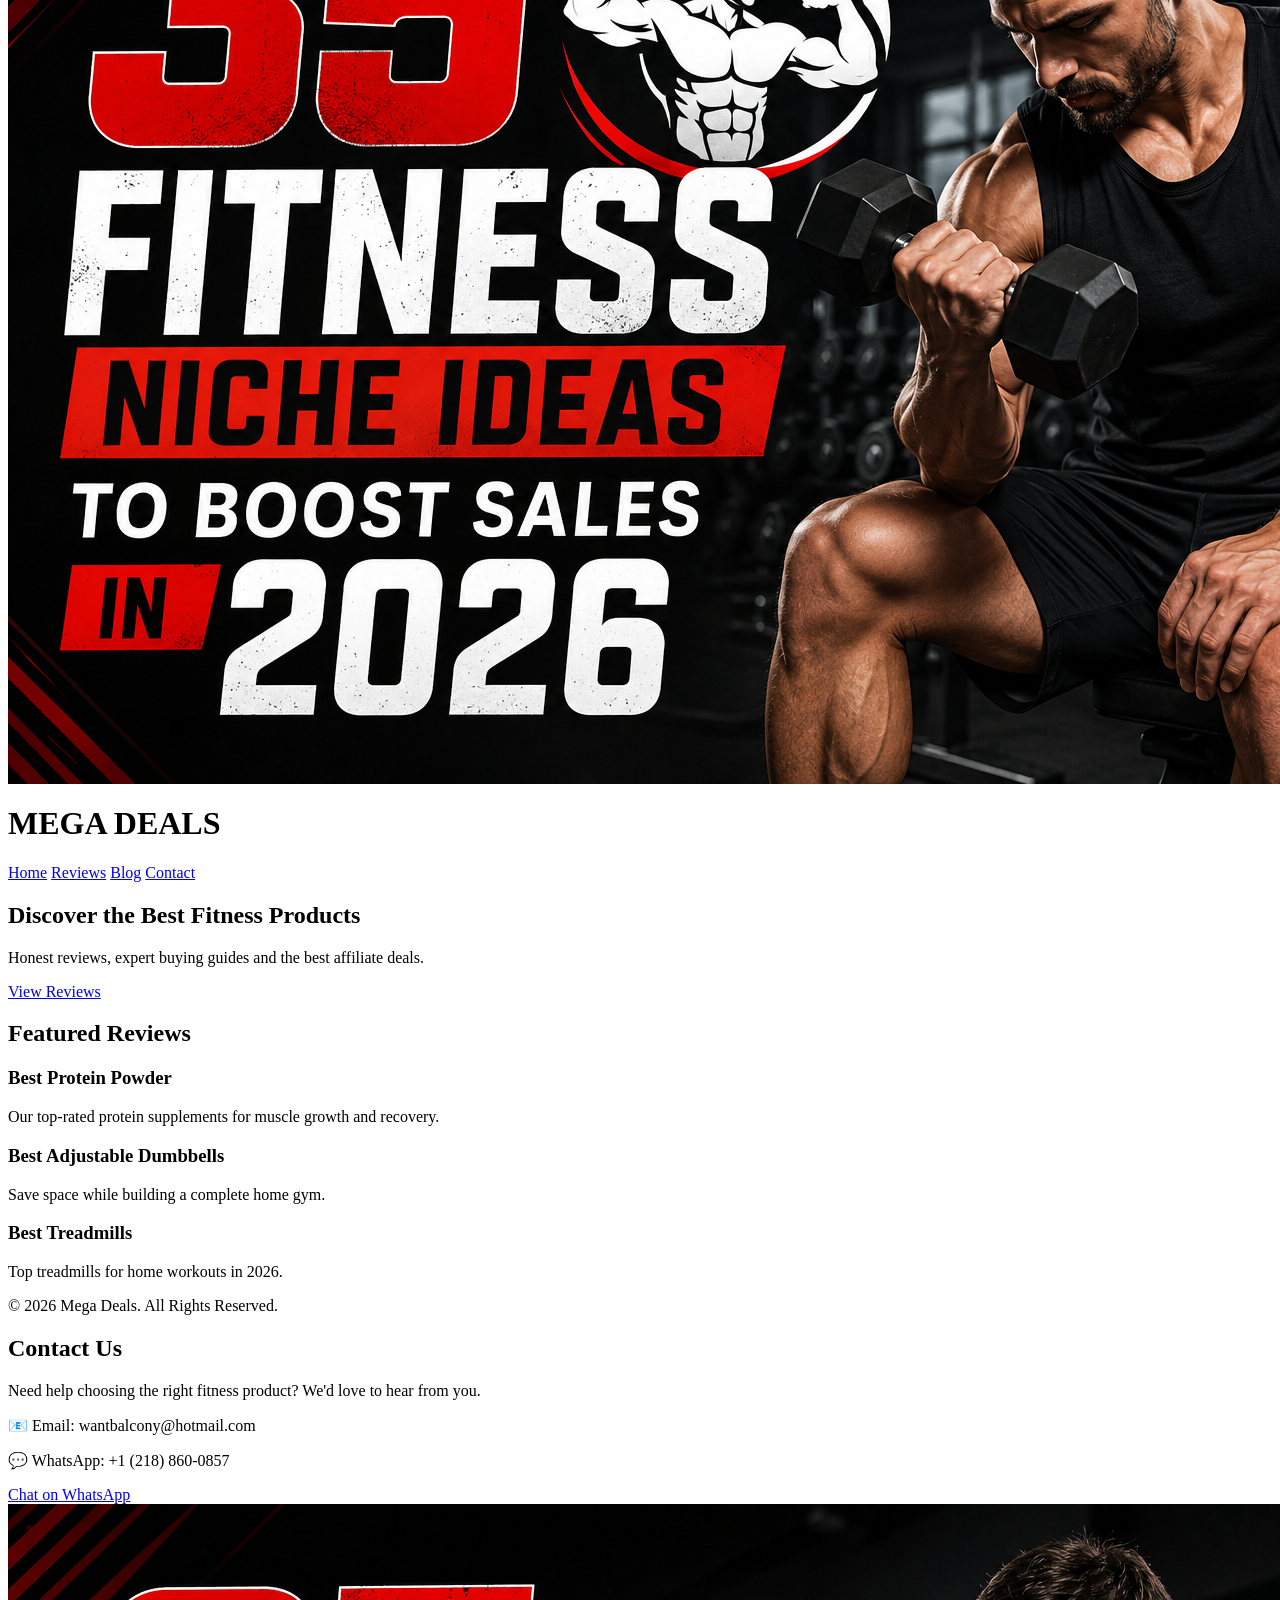
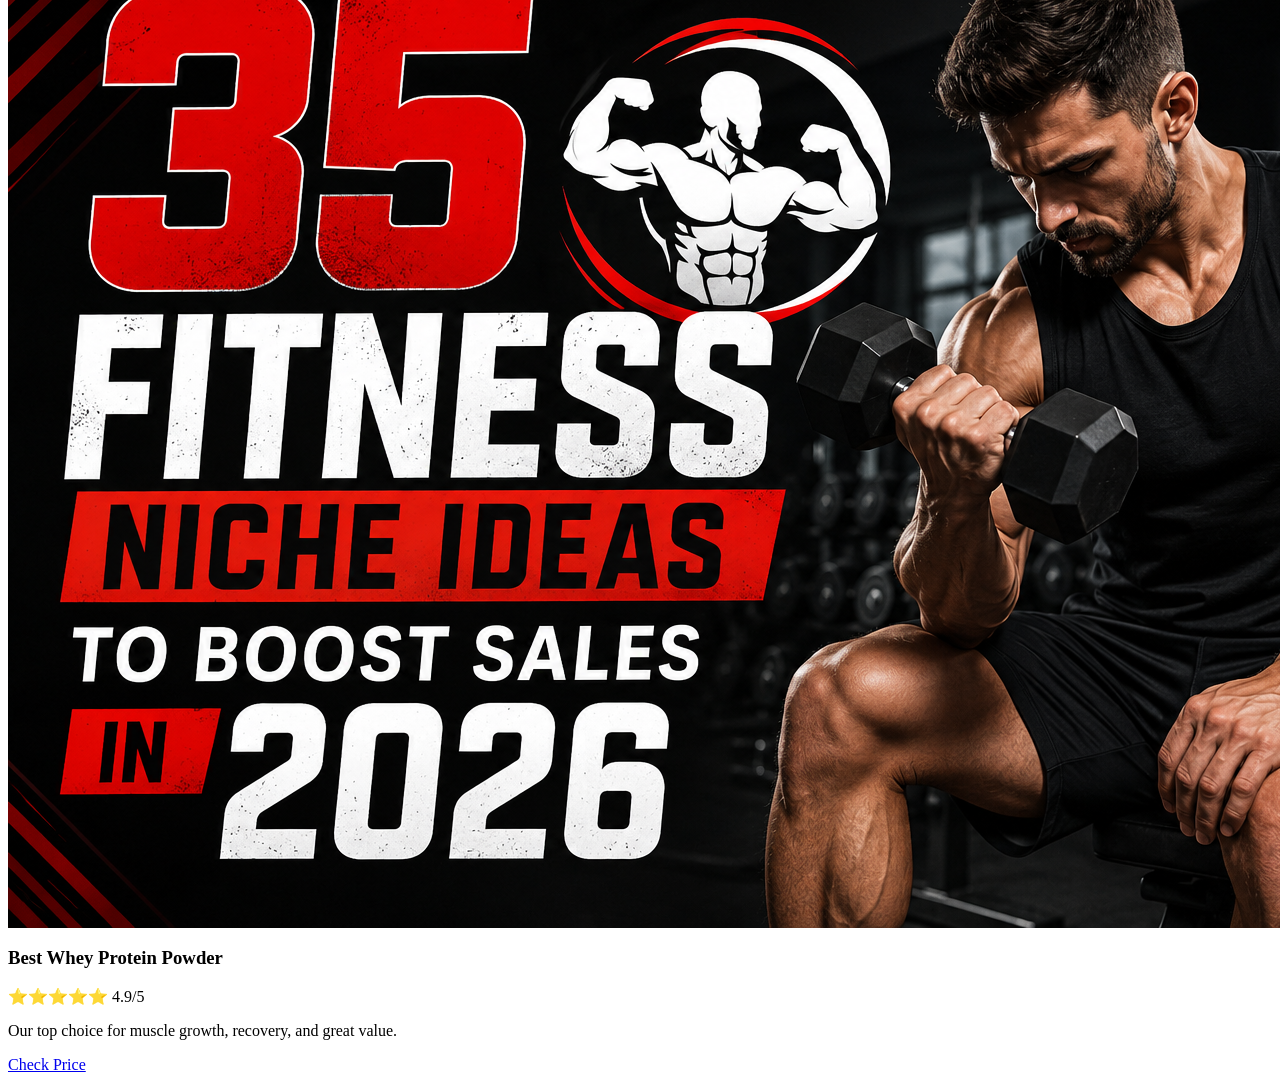
==== commit f49ab02e: "Update index.html" ====
--- a/index.html
+++ b/index.html
@@ -14,17 +14,17 @@
 <body>
 
 <header>
-    <div class="container">
+    <div class="logo">
+        <img src="fitness.jpg" alt="Mega Deals Logo">
         <h1>MEGA DEALS</h1>
-        <p>Honest Fitness Reviews & Buying Guides</p>
+    </div>
 
     <nav>
-    <a href="#">Home</a>
-    <a href="#reviews">Reviews</a>
-    <a href="#">Blog</a>
-    <a href="#">Contact</a>
+        <a href="#">Home</a>
+        <a href="#reviews">Reviews</a>
+        <a href="#">Blog</a>
+        <a href="#">Contact</a>
     </nav>
-    </div>
 </header>
 
 <section class="hero">
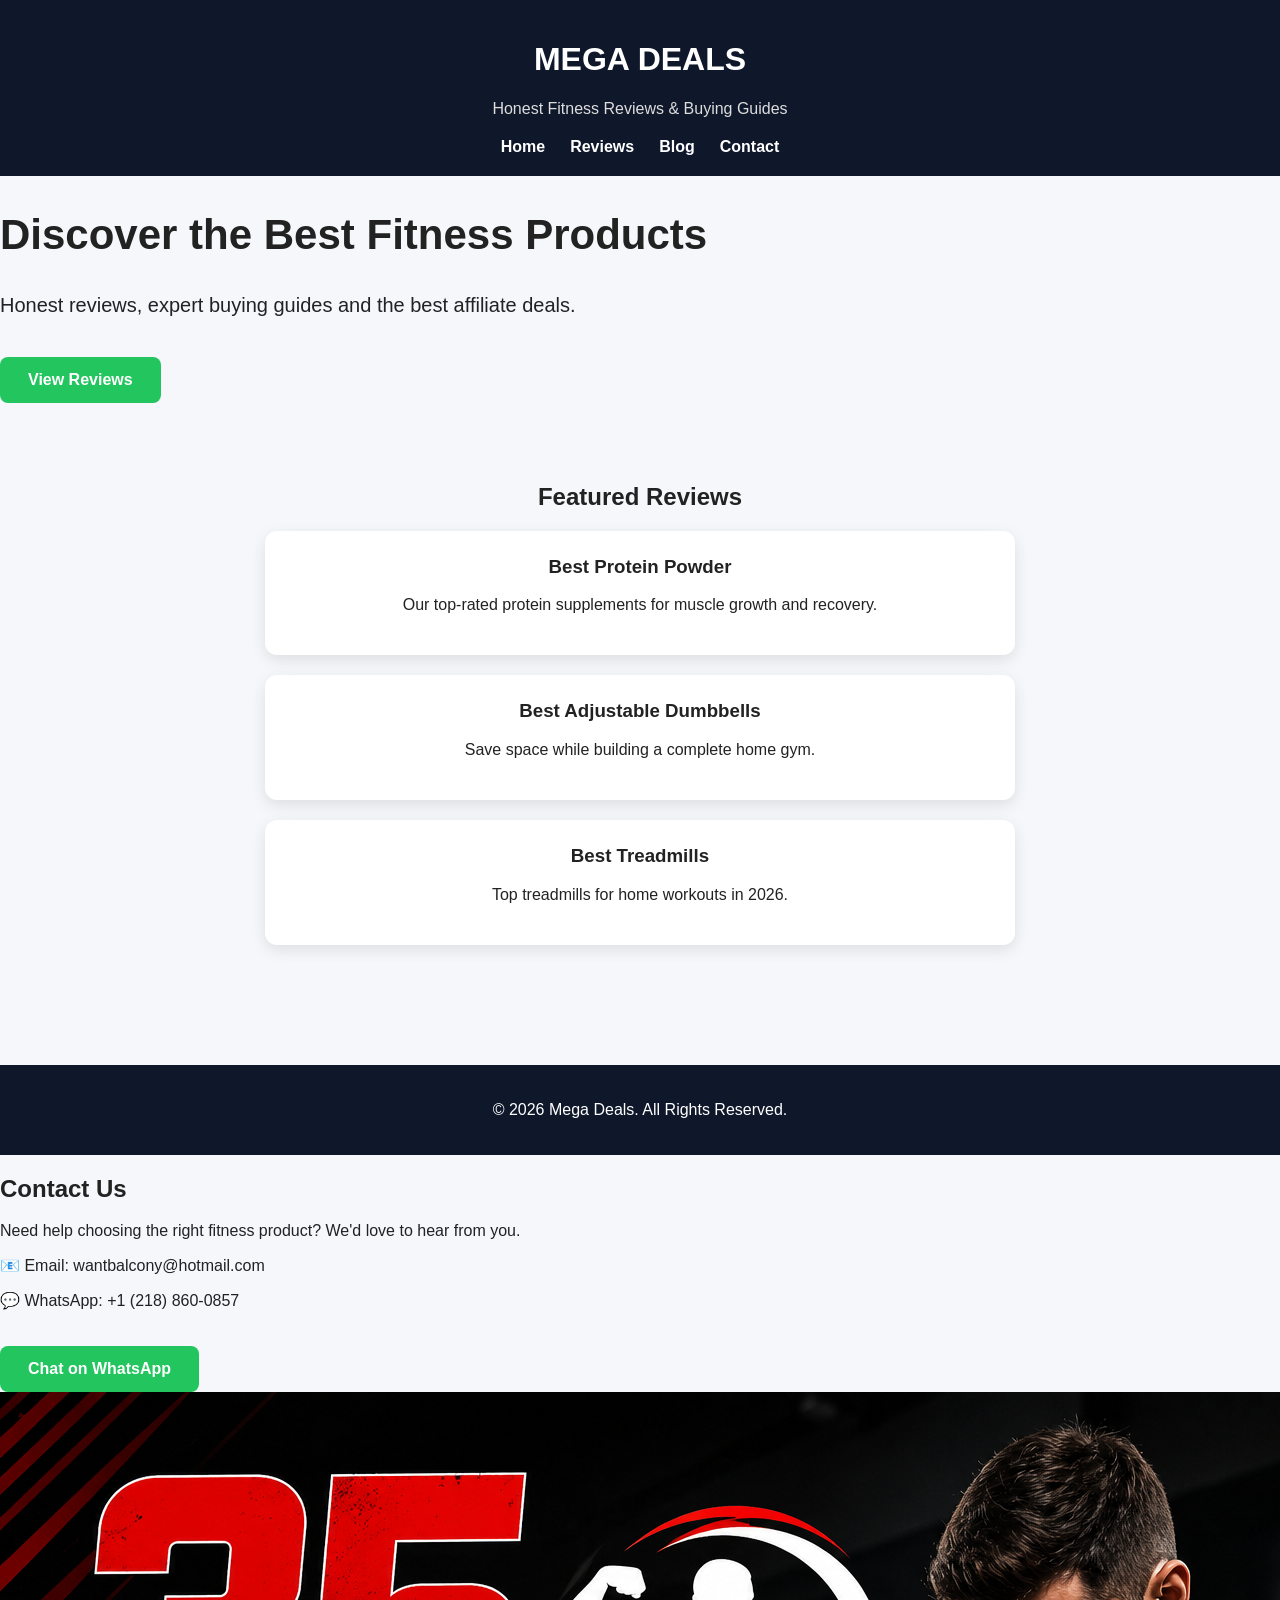
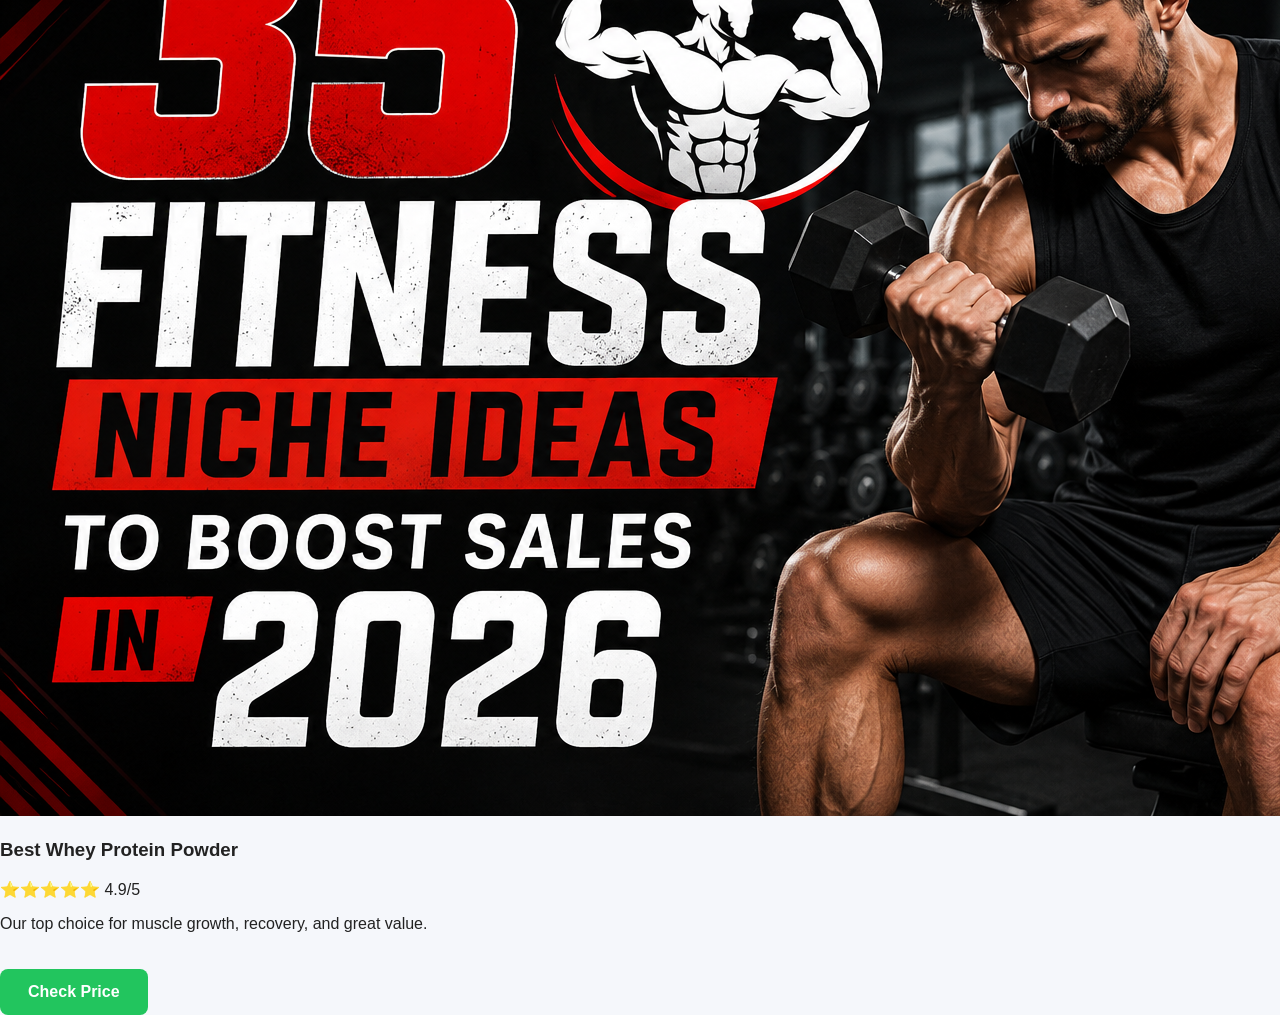
==== commit 94190455: "Update index.html" ====
--- a/index.html
+++ b/index.html
@@ -1,30 +1,25 @@
-<header>
-    <div class="logo">
-        <img src="fitnesss.jpg" alt="Mega Deals Logo">
-        <h1>MEGA DEALS</h1>
-    </div>
-
-    <nav>
-        <a href="#">Home</a>
-        <a href="#reviews">Reviews</a>
-        <a href="#">Blog</a>
-        <a href="#">Contact</a>
-    </nav>
-</header>
+<!DOCTYPE html>
+<html lang="en">
+<head>
+    <meta charset="UTF-8">
+    <meta name="viewport" content="width=device-width, initial-scale=1.0">
+    <title>Mega Deals | Best Fitness Products</title>
+    <link rel="stylesheet" href="style.css">
+</head>
 <body>
 
 <header>
-    <div class="logo">
-        <img src="fitness.jpg" alt="Mega Deals Logo">
+    <div class="container">
         <h1>MEGA DEALS</h1>
+        <p>Honest Fitness Reviews & Buying Guides</p>
+
+        <nav>
+            <a href="#">Home</a>
+            <a href="#">Reviews</a>
+            <a href="#">Blog</a>
+            <a href="#">Contact</a>
+        </nav>
     </div>
-
-    <nav>
-        <a href="#">Home</a>
-        <a href="#reviews">Reviews</a>
-        <a href="#">Blog</a>
-        <a href="#">Contact</a>
-    </nav>
 </header>
 
 <section class="hero">
@@ -63,6 +58,9 @@
 </footer>
 
 </body>
+</html>
+
+</body>
   </html>
 <h2>Contact Us</h2>
 
--- a/style.css
+++ b/style.css
@@ -0,0 +1,200 @@
+
+body{
+    margin:0;
+    font-family:Arial,sans-serif;
+    background:#f5f7fb;
+    color:#222;
+}
+
+.container{
+    width:90%;
+    max-width:1100px;
+    margin:auto;
+}
+
+header{
+    background:#0f172a;
+    color:#fff;
+    text-align:center;
+    padding:20px 0;
+}
+
+.logo{
+    display:flex;
+    justify-content:center;
+    align-items:center;
+    gap:15px;
+    margin-bottom:10px;
+}
+
+.logo img{
+    width:80px;
+    height:80px;
+    border-radius:50%;
+    object-fit:cover;
+}
+
+.logo h1{
+    margin:0;
+    font-size:36px;
+}
+
+header p{
+    color:#ddd;
+    margin-bottom:20px;
+}
+
+nav{
+    display:flex;
+    justify-content:center;
+    gap:25px;
+    flex-wrap:wrap;
+}
+
+nav a{
+    color:white;
+    text-decoration:none;
+    font-weight:bold;
+}
+
+nav a:hover{
+    color:#22c55e;
+}
+}
+.hero{
+    background: url("hero.jpg") center/cover no-repeat;
+    display: flex;
+    align-items: center;
+    justify-content: center;
+    height: 80vh;
+}
+}
+
+.hero-content{
+    background:rgba(0,0,0,0.55);
+    padding:30px;
+    border-radius:12px;
+    display:inline-block;
+}
+
+.hero h2{
+    font-size:42px;
+}
+
+.hero p{
+    font-size:20px;
+}
+
+.button{
+    display:inline-block;
+    background:#22c55e;
+    color:white;
+    padding:14px 28px;
+    text-decoration:none;
+    border-radius:8px;
+    margin-top:20px;
+    font-weight:bold;
+}
+
+.button:hover{
+    background:#16a34a;
+}
+
+.reviews{
+    padding:60px 20px;
+    text-align:center;
+}
+
+.card{
+    background:white;
+    max-width:700px;
+    margin:20px auto;
+    padding:25px;
+    border-radius:12px;
+    box-shadow:0 5px 15px rgba(0,0,0,.1);
+}
+
+.card h3{
+    margin-top:0;
+}
+
+footer{
+    background:#0f172a;
+    color:white;
+    text-align:center;
+    padding:20px;
+    margin-top:40px;
+.card img {
+    width: 100%;
+    height: 220px;
+    object-fit: cover;
+    border-radius: 12px;
+}
+.card img {
+    width: 100%;
+    max-height: 220px;
+    object-fit: contain;
+    background: #fff;
+    border-radius: 12px;
+    display: block;
+    margin-bottom: 15px;
+}
+/* Navigation */
+
+.navbar{
+    display:flex;
+    justify-content:space-between;
+    align-items:center;
+    flex-wrap:wrap;
+}
+
+.logo{
+    display:flex;
+    align-items:center;
+    gap:10px;
+}
+
+.logo img{
+    width:55px;
+    height:55px;
+    border-radius:50%;
+}
+
+.logo span{
+    font-size:28px;
+    font-weight:bold;
+    color:#22c55e;
+}
+
+nav{
+    display:flex;
+    gap:25px;
+}
+
+nav a{
+    color:white;
+    text-decoration:none;
+    font-weight:bold;
+    transition:.3s;
+}
+
+nav a:hover{
+    color:#22c55e;
+}
+.logo{
+    display:flex;
+    align-items:center;
+    justify-content:center;
+    gap:10px;
+}
+
+.logo img{
+    width:60px;
+    height:60px;
+    border-radius:50%;
+}
+
+.logo h1{
+    color:white;
+    margin:0;
+}
